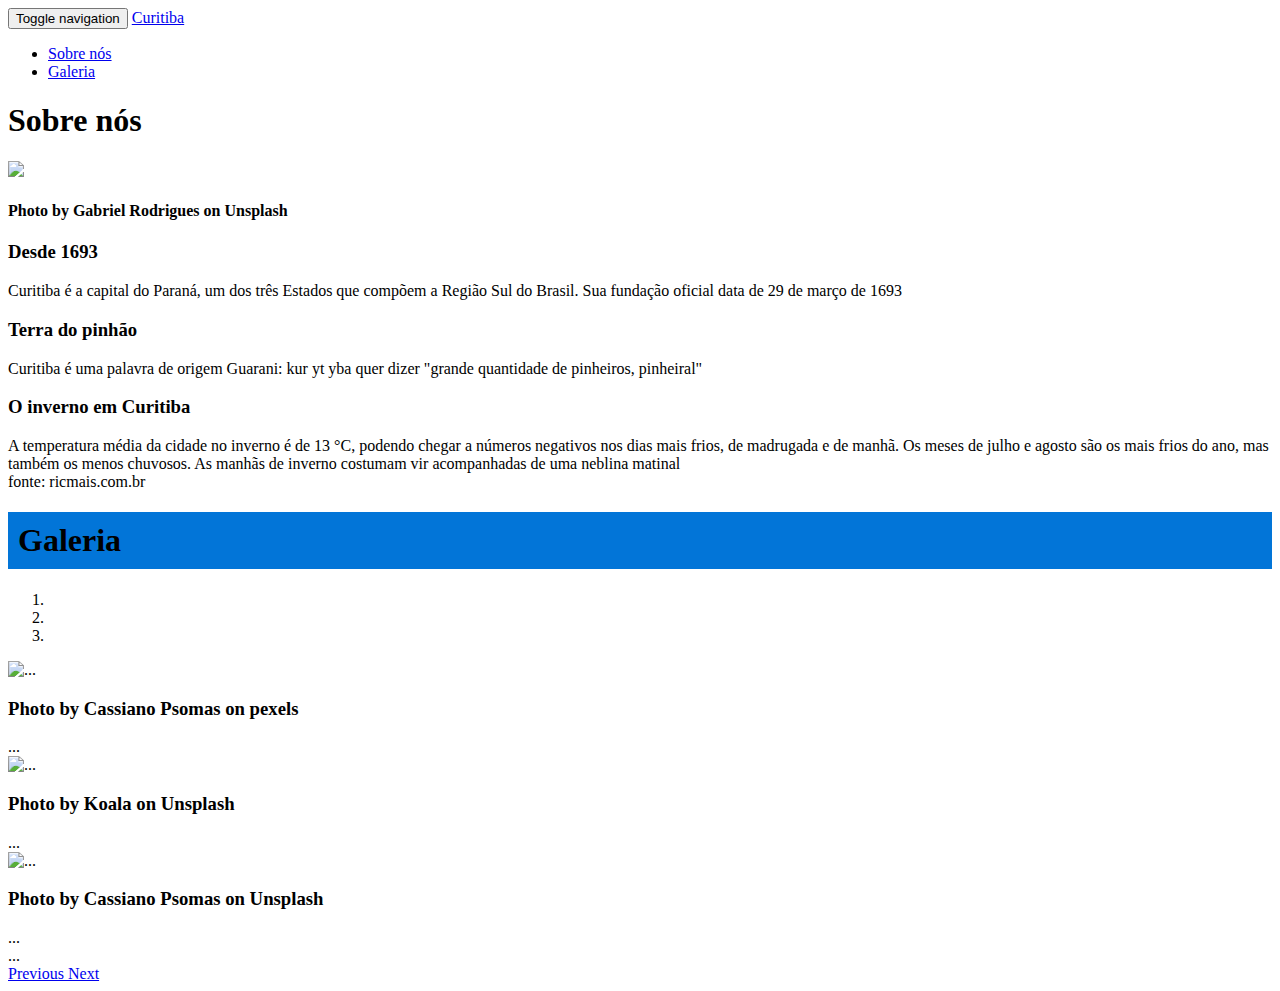
==== index.html @ e2ac1146 "Add files via upload" ====
<!DOCTYPE HTML>
<html lang="pt-br">
<head>
<meta charset="UTF-8">
<meta name="viewport" content="width=device-width, initial-scale=1"/>
<link rel="stylesheet" href="./bootstrap/css/bootstrap.min.css">
<link rel="stylesheet" href="./estilo.css">

<title>Curitiba</title>
</head>
<body>
<header>
<nav class="navbar navbar-default">
  <div class="container">
   <div class="navbar-header">
  <button type="button" class="navbar-toggle collapsed" data-toggle="collapse" data-target="#menu" aria-expanded="false">
        <span class="sr-only">Toggle navigation</span>
        <span class="icon-bar"></span>
        <span class="icon-bar"></span>
        <span class="icon-bar"></span>
      </button>
	  <a class="navbar-brand" href="#">Curitiba</a>
	  </div>
   <div class="collapse navbar-collapse" id="menu">
<ul class="nav navbar-nav" >
<li><a href="#sobre-nos">Sobre nós</a></li>
<li><a href="#clientes">Galeria</a></li>
</ul>
</div>
</div>
</nav>
</header>
<section class="container">
<div id="sobre-nos" class="container">
<h1> Sobre nós</h1>
<img class="img-responsive" src="./img/sobreNos.jpg"/>
<h4> Photo by Gabriel Rodrigues on Unsplash</h4>

<div class="panel-group"id="painel-sobre">
<div class="panel panel-default">
<div class="panel-heading" data-parent="#painel-sobre" data-toggle="collapse" data-target="#p1">
<h3 class="panel-title"  > Desde 1693</h3>
</div>

<div id="p1"class="collapse">
<p class="panel-body" > Curitiba é a capital do Paraná, um dos três Estados que compõem a Região Sul do Brasil. Sua fundação oficial data de 29 de março de 1693 </p>
</div>
</div>

<div class="panel panel-default">
<div class="panel-heading" data-parent="#painel-sobre" data-toggle="collapse" data-target="#p2">
<h3 class="panel-title" > Terra do pinhão</h3>
</div>

<div id="p2"class="collapse">
<p  class="panel-body"> Curitiba é uma palavra de origem Guarani: kur yt yba quer dizer "grande quantidade de pinheiros, pinheiral"</p>
</div>
</div>
<div class="panel panel-default">
<div class="panel-heading" data-parent="#painel-sobre" data-toggle="collapse" data-target="#p3">
<h3 class="panel-title"> O inverno em Curitiba</h3>
</div>
<div id="p3"class="collapse">
<p class="panel-body"> A temperatura média da cidade no inverno é de 13 °C, podendo chegar a números negativos nos dias mais frios, de madrugada e de manhã. 
Os meses de julho e agosto são os mais frios do ano, mas também os menos chuvosos. As manhãs de inverno costumam vir acompanhadas de uma neblina matinal <br>
fonte: ricmais.com.br
</p>
</div>
</div>
</div>
</section>
<Section class="container">
<h1 id="clientes" class="titulo-clientes"> Galeria</h1>
<div id="carousel-example-generic" class="carousel slide" data-ride="carousel">
  <!-- Indicators -->
  <ol class="carousel-indicators">
    <li data-target="#carousel-example-generic" data-slide-to="0" class="active"></li>
    <li data-target="#carousel-example-generic" data-slide-to="1"></li>
    <li data-target="#carousel-example-generic" data-slide-to="2"></li>
  </ol>

  <!-- Wrapper for slides -->
  <div class="carousel-inner" role="listbox">
    <div class="item active">
      <img src="./img/foto1.jpg" alt="...">
      <div class="carousel-caption">
	  <h3> Photo by Cassiano Psomas on pexels</h3>
        ...
      </div>
    </div>
    <div class="item">
      <img src="./img/foto2.jpg" alt="...">
      <div class="carousel-caption">
	  <h3> Photo by Koala on Unsplash</h3>
        ...
      </div>
    </div>
	<div class="item">
      <img src="./img/foto3.jpg" alt="...">
      <div class="carousel-caption">
	   <h3> Photo by Cassiano Psomas on Unsplash</h3>
        ...
      </div>
    </div>
    ...
  </div>

  <!-- Controls -->
  <a class="left carousel-control" href="#carousel-example-generic" role="button" data-slide="prev">
    <span class="glyphicon glyphicon-chevron-left" aria-hidden="true"></span>
    <span class="sr-only">Previous</span>
  </a>
  <a class="right carousel-control" href="#carousel-example-generic" role="button" data-slide="next">
    <span class="glyphicon glyphicon-chevron-right" aria-hidden="true"></span>
    <span class="sr-only">Next</span>
  </a>
</div>

<script src="./jquery.js"></script>
<script src="./bootstrap/js/bootstrap.min.js"></script>
	
</body>
</html>
---- estilo.css ----
#painel-sobre{
	margin-top: 20px;
}

.titulo-clientes{
	background-color: #0275D8;
	padding: 10px;
	
}
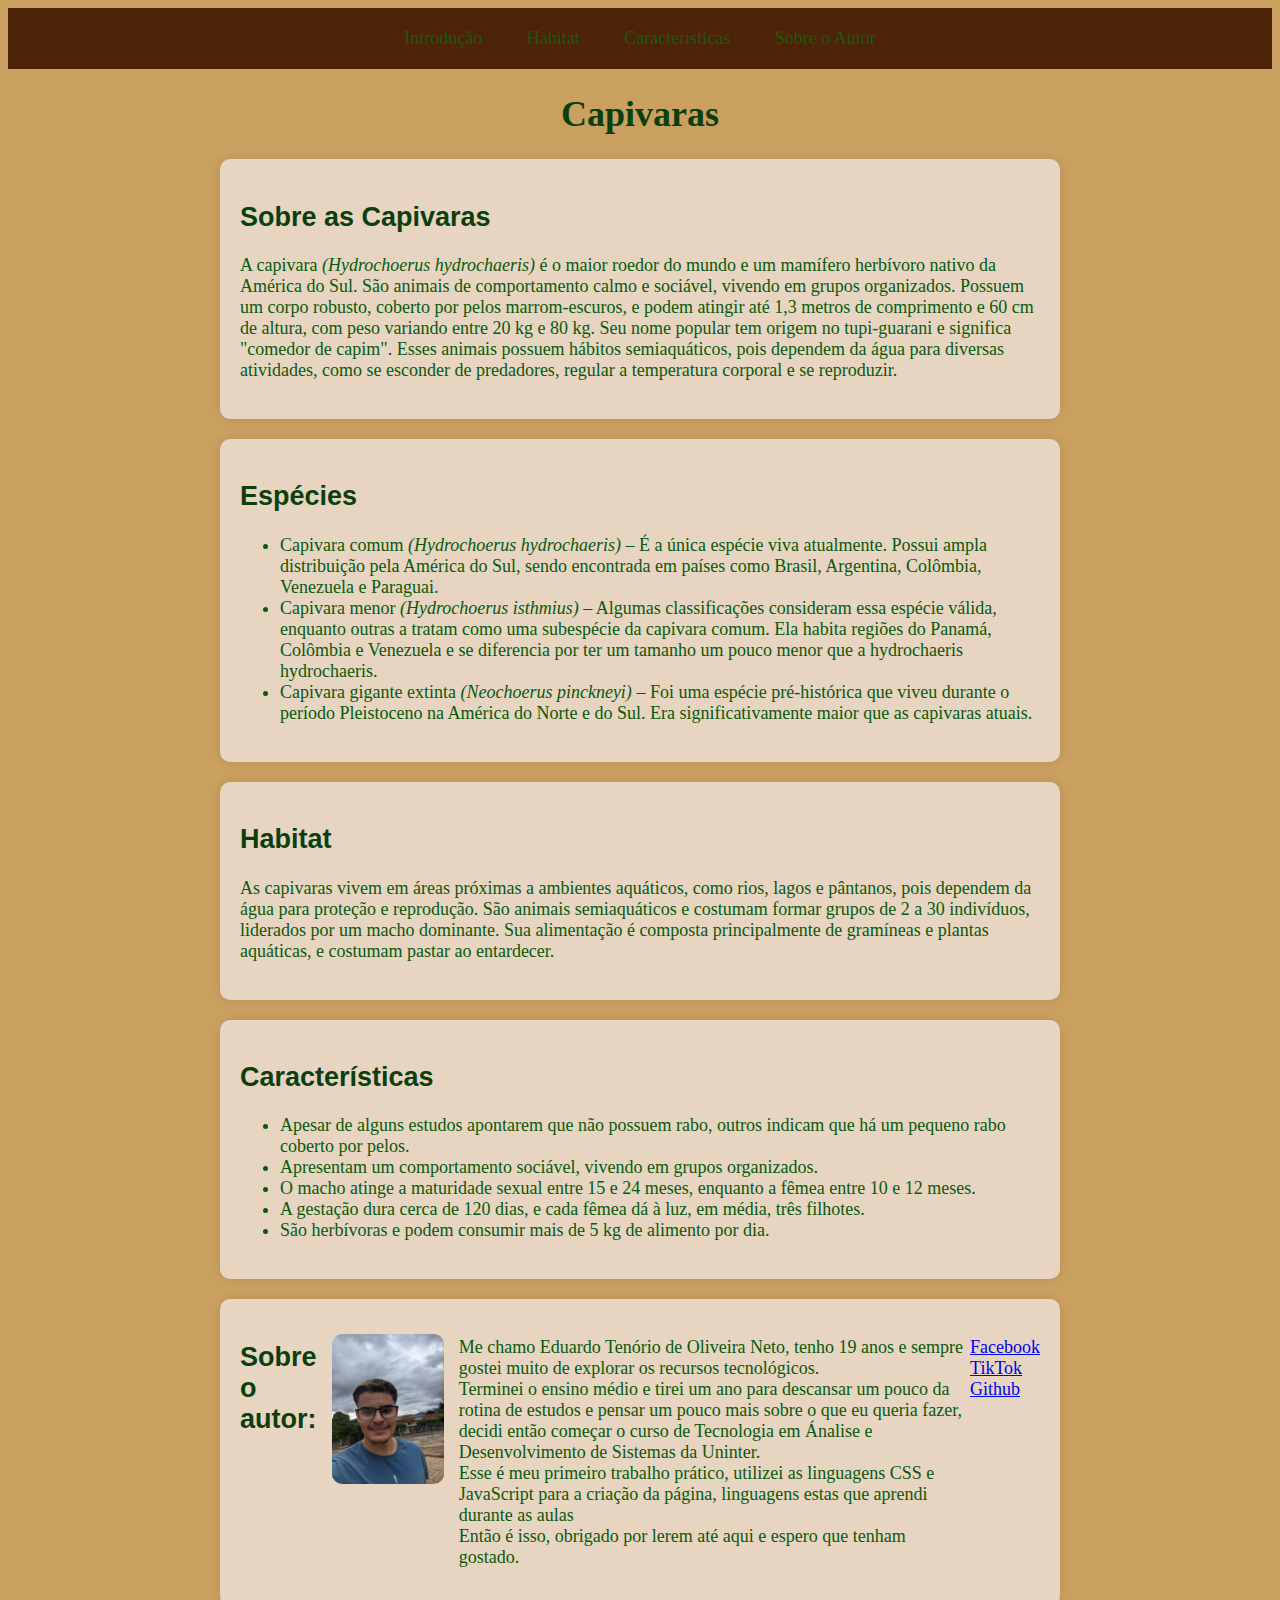
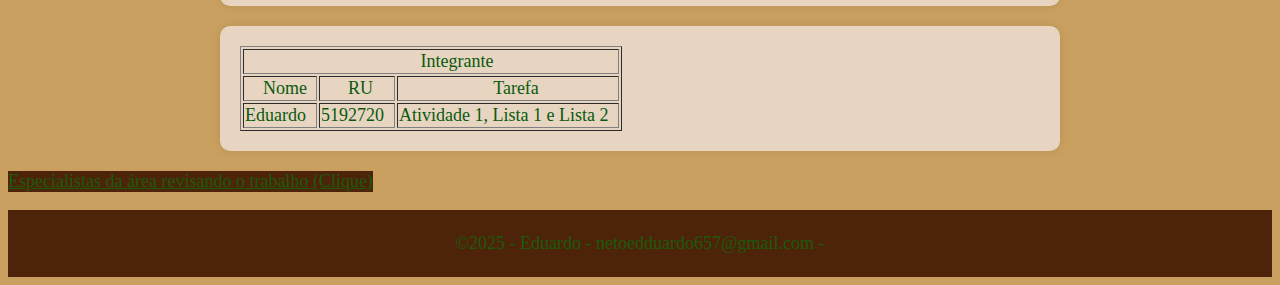
==== commit 0e7d32fb: "Add files via upload" ====
--- a/index.html
+++ b/index.html
@@ -1,123 +1,121 @@
-<!DOCTYPE HTML>
-<html lang="pt-br">
+<!DOCTYPE html>
+<html lang="en">
 <head>
-<meta charset="UTF-8">
-<meta name="viewport" content="width=device-width, initial-scale=1"/>
-<link rel="stylesheet" href="./bootstrap/css/bootstrap.min.css">
-<link rel="stylesheet" href="./estilo.css">
-
-<title>Curitiba</title>
+    <meta charset="UTF-8">
+    <meta name="viewport" content="width=device-width, initial-scale=1.0">
+    <title>Capivaras</title>
+    <link rel="stylesheet" href="Lista2.css">
 </head>
 <body>
-<header>
-<nav class="navbar navbar-default">
-  <div class="container">
-   <div class="navbar-header">
-  <button type="button" class="navbar-toggle collapsed" data-toggle="collapse" data-target="#menu" aria-expanded="false">
-        <span class="sr-only">Toggle navigation</span>
-        <span class="icon-bar"></span>
-        <span class="icon-bar"></span>
-        <span class="icon-bar"></span>
-      </button>
-	  <a class="navbar-brand" href="#">Curitiba</a>
-	  </div>
-   <div class="collapse navbar-collapse" id="menu">
-<ul class="nav navbar-nav" >
-<li><a href="#sobre-nos">Sobre nós</a></li>
-<li><a href="#clientes">Galeria</a></li>
-</ul>
-</div>
-</div>
-</nav>
-</header>
-<section class="container">
-<div id="sobre-nos" class="container">
-<h1> Sobre nós</h1>
-<img class="img-responsive" src="./img/sobreNos.jpg"/>
-<h4> Photo by Gabriel Rodrigues on Unsplash</h4>
+    <header>
+        <nav>
+            <a href="#introducao"> Introdução</a>
+            <a href="#habitat"> Habitat</a>
+            <a href="#caracteristicas"> Características</a>
+            <a href="#integrantes1"> Sobre o Autor</a>
+        </nav>
+    </header>
 
-<div class="panel-group"id="painel-sobre">
-<div class="panel panel-default">
-<div class="panel-heading" data-parent="#painel-sobre" data-toggle="collapse" data-target="#p1">
-<h3 class="panel-title"  > Desde 1693</h3>
+    <h1> Capivaras</h1>
+
+    <div id="introducao"> 
+    <h2> Sobre as Capivaras </h2>
+    <p> A capivara <em>(Hydrochoerus hydrochaeris)</em> é o maior roedor do mundo e um mamífero herbívoro nativo da América do Sul.
+        São animais de comportamento calmo e sociável, vivendo em grupos organizados. 
+        Possuem um corpo robusto, coberto por pelos marrom-escuros, e podem atingir até 1,3 metros de comprimento e 60 cm de altura, com peso variando entre 20 kg e 80 kg.
+        Seu nome popular tem origem no tupi-guarani e significa "comedor de capim". 
+        Esses animais possuem hábitos semiaquáticos, pois dependem da água para diversas atividades, como se esconder de predadores, regular a temperatura corporal e se reproduzir.</p>
+    </div>
+
+    <div>
+    <h2> Espécies</h2>
+    <ul>
+    <li> Capivara comum <em>(Hydrochoerus hydrochaeris)</em> – 
+        É a única espécie viva atualmente. Possui ampla distribuição pela América do Sul, sendo encontrada em países como Brasil, Argentina, Colômbia, Venezuela e Paraguai.</li>
+    <li> Capivara menor <em>(Hydrochoerus isthmius)</em> –
+        Algumas classificações consideram essa espécie válida, enquanto outras a tratam como uma subespécie da capivara comum. Ela habita regiões do Panamá, Colômbia e Venezuela e se diferencia por ter um tamanho um pouco menor que a hydrochaeris hydrochaeris.</li>
+    <li> Capivara gigante extinta <em>(Neochoerus pinckneyi)</em> – 
+        Foi uma espécie pré-histórica que viveu durante o período Pleistoceno na América do Norte e do Sul. Era significativamente maior que as capivaras atuais.</li>
+    </ul>
+    </div> 
+
+    <div id="habitat">
+        <h2> Habitat</h2>
+        <p>As capivaras vivem em áreas próximas a ambientes aquáticos, como rios, lagos e pântanos, pois dependem da água para proteção e reprodução. 
+        São animais semiaquáticos e costumam formar grupos de 2 a 30 indivíduos, liderados por um macho dominante.
+        Sua alimentação é composta principalmente de gramíneas e plantas aquáticas, e costumam pastar ao entardecer.</p>
+    </div>
+
+        <div id="caracteristicas">
+            <h2> Características</h2>
+            <ul>
+                <li>
+                    Apesar de alguns estudos apontarem que não possuem rabo, outros indicam que há um pequeno rabo coberto por pelos.
+                </li>
+                <li>
+                    Apresentam um comportamento sociável, vivendo em grupos organizados.
+                </li>
+                <li>
+                    O macho atinge a maturidade sexual entre 15 e 24 meses, enquanto a fêmea entre 10 e 12 meses.
+                </li>
+                <li>
+                    A gestação dura cerca de 120 dias, e cada fêmea dá à luz, em média, três filhotes.
+                </li>
+                <li>
+                    São herbívoras e podem consumir mais de 5 kg de alimento por dia.
+                </li>
+            </ul>
+        </div>
+           
+        <div id="integrantes1">  
+        <h2> Sobre o autor:</h2>           
+            <img src="WhatsApp Image 2025-03-26 at 11.33.09.jpeg" alt="Foto de perfil" > 
+        <p> Me chamo Eduardo Tenório de Oliveira Neto, tenho 19 anos e sempre gostei muito de explorar os recursos tecnológicos. 
+            <br>
+            Terminei o ensino médio e tirei um ano para descansar um pouco da rotina de estudos e pensar um pouco mais sobre o que eu queria fazer, decidi então começar o curso de Tecnologia em Ánalise e Desenvolvimento de Sistemas da Uninter.
+            <br>
+             Esse é meu primeiro trabalho prático, utilizei as linguagens CSS e JavaScript para a criação da página, linguagens estas que aprendi durante as aulas
+            <br>
+            Então é isso, obrigado por lerem até aqui e espero que tenham gostado.   </p>       
+        <p> <a href="https://www.facebook.com/share/19gdSaWhAd/">Facebook</a>
+                <a href="https://www.tiktok.com/@edulok10?_t=ZM-8v2lL9j30n1&_r=1"> TikTok</a>
+                <a href="https://github.com/Edulok10/eduardo.git "> Github</a>
+        </p>
+        </div>
+    
+<div id="tarefa">
+        <table border="1">
+            <tr>
+                <td colspan="60"> &nbsp&nbsp&nbsp&nbsp&nbsp&nbsp
+                    &nbsp&nbsp&nbsp&nbsp&nbsp&nbsp&nbsp&nbsp&nbsp
+                    &nbsp&nbsp&nbsp&nbsp&nbsp&nbsp&nbsp&nbsp&nbsp
+                    &nbsp&nbsp&nbsp&nbsp&nbsp&nbsp&nbsp&nbsp&nbsp
+                    &nbsp&nbspIntegrante</td>
+            </tr>
+
+            <tr> 
+                <td colspan="10"> &nbsp&nbsp&nbsp Nome </td>
+                <td colspan="10"> &nbsp&nbsp&nbsp&nbsp&nbsp RU </td>
+                <td colspan="10"> &nbsp&nbsp&nbsp&nbsp&nbsp&nbsp&nbsp
+                    &nbsp&nbsp&nbsp&nbsp&nbsp&nbsp&nbsp&nbsp&nbsp&nbsp
+                    &nbsp Tarefa </td>
+            </tr>
+                <tr>
+                    <td colspan="10"> Eduardo &nbsp</td>
+                    <td colspan="10"> 5192720 &nbsp</td>
+                    <td colspan="10"> Atividade 1, Lista 1 e Lista 2 &nbsp</td>
+                </tr>   
+        </table>
 </div>
 
-<div id="p1"class="collapse">
-<p class="panel-body" > Curitiba é a capital do Paraná, um dos três Estados que compõem a Região Sul do Brasil. Sua fundação oficial data de 29 de março de 1693 </p>
-</div>
-</div>
+<p class="clicar" onclick="mostrarImagem()"> Especialistas da área revisando o trabalho (Clique)</p>
+    <img id="imagem" src="https://tm.ibxk.com.br/2021/06/18/18130929836150.jpg?ims=1200x675" alt="Imagem exibida">
 
-<div class="panel panel-default">
-<div class="panel-heading" data-parent="#painel-sobre" data-toggle="collapse" data-target="#p2">
-<h3 class="panel-title" > Terra do pinhão</h3>
-</div>
+<footer>
+    <p>&copy;2025 - Eduardo - netoedduardo657@gmail.com - </p>
+</footer>
 
-<div id="p2"class="collapse">
-<p  class="panel-body"> Curitiba é uma palavra de origem Guarani: kur yt yba quer dizer "grande quantidade de pinheiros, pinheiral"</p>
-</div>
-</div>
-<div class="panel panel-default">
-<div class="panel-heading" data-parent="#painel-sobre" data-toggle="collapse" data-target="#p3">
-<h3 class="panel-title"> O inverno em Curitiba</h3>
-</div>
-<div id="p3"class="collapse">
-<p class="panel-body"> A temperatura média da cidade no inverno é de 13 °C, podendo chegar a números negativos nos dias mais frios, de madrugada e de manhã. 
-Os meses de julho e agosto são os mais frios do ano, mas também os menos chuvosos. As manhãs de inverno costumam vir acompanhadas de uma neblina matinal <br>
-fonte: ricmais.com.br
-</p>
-</div>
-</div>
-</div>
-</section>
-<Section class="container">
-<h1 id="clientes" class="titulo-clientes"> Galeria</h1>
-<div id="carousel-example-generic" class="carousel slide" data-ride="carousel">
-  <!-- Indicators -->
-  <ol class="carousel-indicators">
-    <li data-target="#carousel-example-generic" data-slide-to="0" class="active"></li>
-    <li data-target="#carousel-example-generic" data-slide-to="1"></li>
-    <li data-target="#carousel-example-generic" data-slide-to="2"></li>
-  </ol>
+<script src="Lista2.js"></script>
 
-  <!-- Wrapper for slides -->
-  <div class="carousel-inner" role="listbox">
-    <div class="item active">
-      <img src="./img/foto1.jpg" alt="...">
-      <div class="carousel-caption">
-	  <h3> Photo by Cassiano Psomas on pexels</h3>
-        ...
-      </div>
-    </div>
-    <div class="item">
-      <img src="./img/foto2.jpg" alt="...">
-      <div class="carousel-caption">
-	  <h3> Photo by Koala on Unsplash</h3>
-        ...
-      </div>
-    </div>
-	<div class="item">
-      <img src="./img/foto3.jpg" alt="...">
-      <div class="carousel-caption">
-	   <h3> Photo by Cassiano Psomas on Unsplash</h3>
-        ...
-      </div>
-    </div>
-    ...
-  </div>
-
-  <!-- Controls -->
-  <a class="left carousel-control" href="#carousel-example-generic" role="button" data-slide="prev">
-    <span class="glyphicon glyphicon-chevron-left" aria-hidden="true"></span>
-    <span class="sr-only">Previous</span>
-  </a>
-  <a class="right carousel-control" href="#carousel-example-generic" role="button" data-slide="next">
-    <span class="glyphicon glyphicon-chevron-right" aria-hidden="true"></span>
-    <span class="sr-only">Next</span>
-  </a>
-</div>
-
-<script src="./jquery.js"></script>
-<script src="./bootstrap/js/bootstrap.min.js"></script>
-	
 </body>
 </html>--- a/Lista2.css
+++ b/Lista2.css
@@ -0,0 +1,78 @@
+body{
+    font-size: large;
+    font-family: Georgia, 'Times New Roman', Times, serif;
+    background-color: #caa060;
+    color: #0a5a0e;
+}
+
+h2 {
+    font-family:'Lucida Sans', 'Lucida Sans Regular', 'Lucida Grande', 'Lucida Sans Unicode', Geneva, Verdana, sans-serif;
+    color: #0c3f0e;
+}
+
+h1 {
+    text-align: center;
+    color: #0c3f0e;
+}
+
+nav a:hover{
+    background : #4d2409;
+    }
+
+nav a{
+    color: rgb(27, 90, 11);
+    text-decoration:none;
+    font-size:18px;
+    display:inline-block;
+    padding: 10px 20px;
+}
+
+header{
+    background:#4d2409;
+    text-align:center;
+    padding : 10px;
+  }
+    
+
+img{
+    width: 150px;
+    height: 150px;
+    margin: 15px 15px;
+    border-radius: 10px;
+}
+
+#integrantes1{
+    display: flex;
+    flex-direction: row;
+    justify-content: left;
+}
+
+footer{
+    text-align:center;
+    background:#4d2409;
+    color:rgb(27, 90, 11);
+    padding: 5px;
+    margin-top:5px;
+    }
+
+#imagem {
+    display: none;
+    }
+
+    .clicar {
+        cursor: pointer;
+        text-decoration: underline;
+        background-color: #4d2409;
+        width:fit-content;
+        color: rgb(27, 90, 11);
+    }
+
+    div{
+        max-width: 800px;
+        margin:20px auto;
+        background: rgb(231, 213, 193);
+        padding: 20px;
+        border-radius:10px;
+        box-shadow: 0 0 10px rgba(0, 0, 0, 0.1);
+      }
+
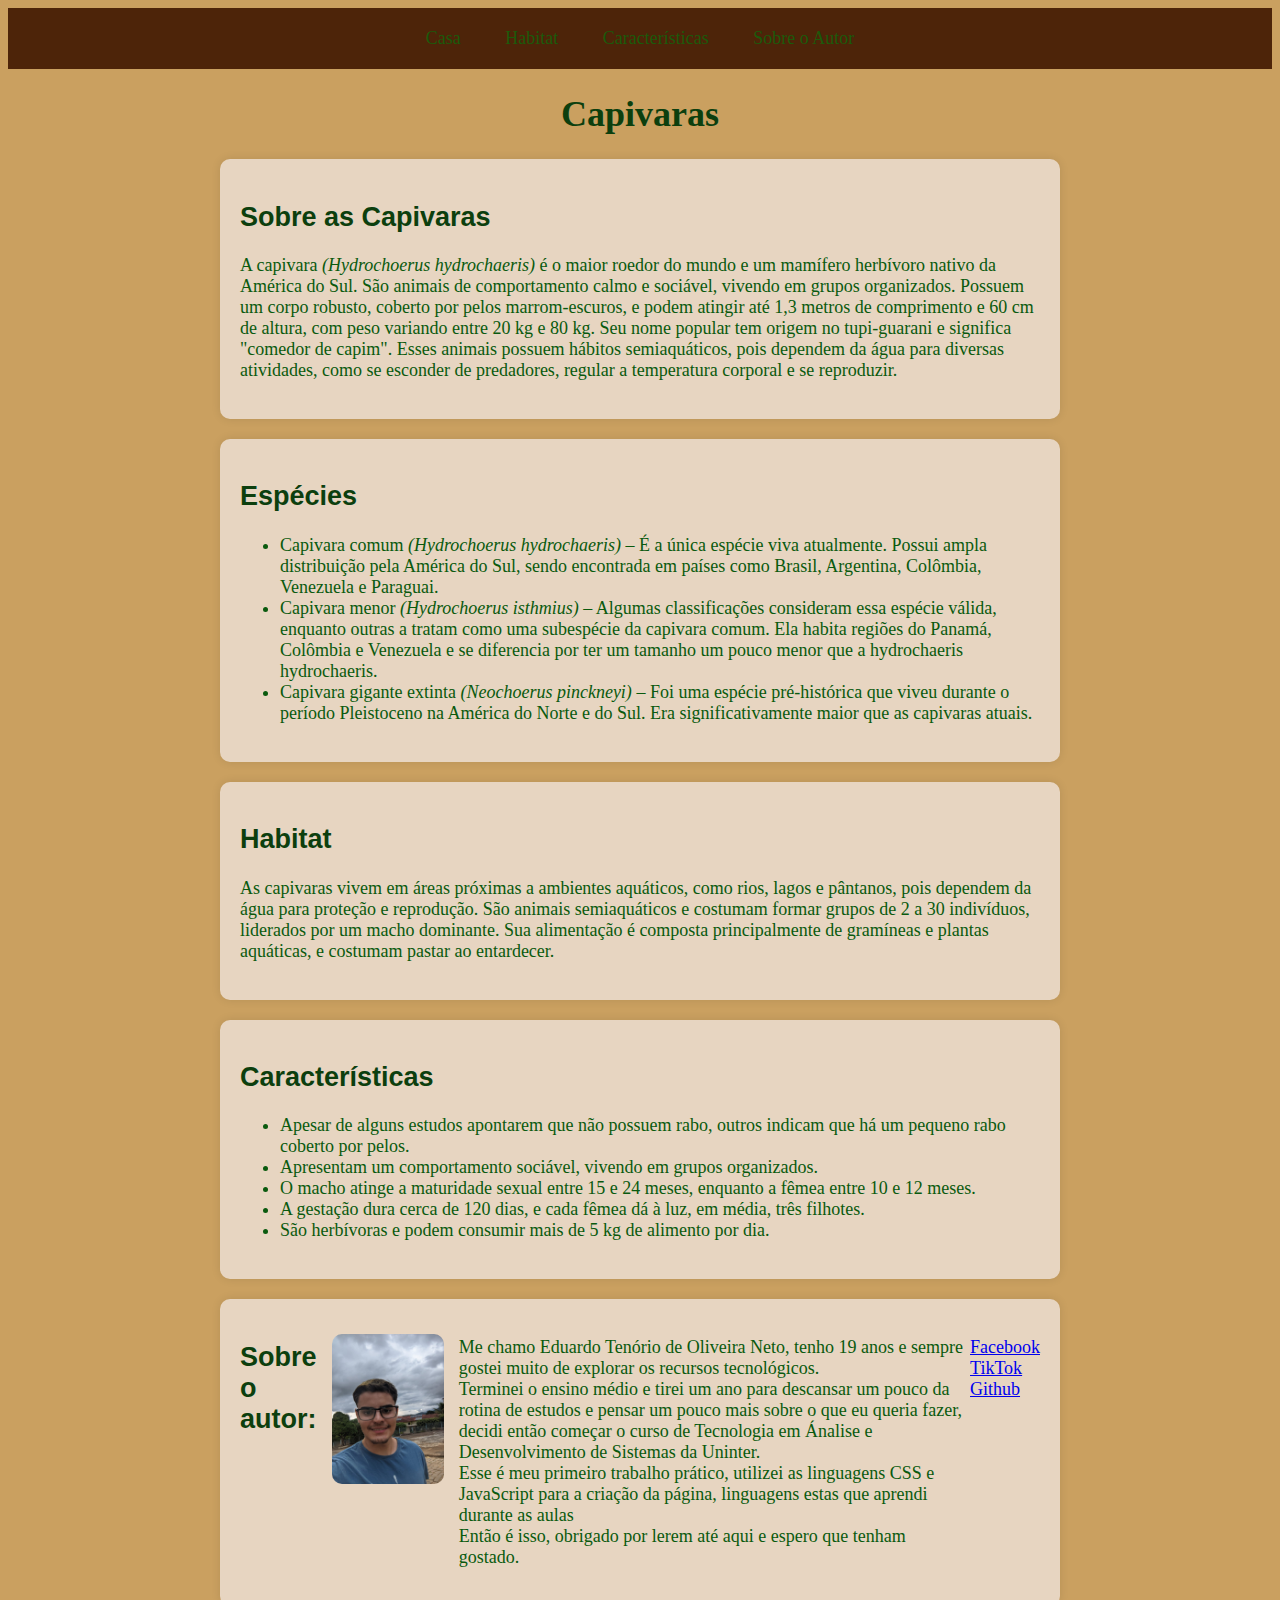
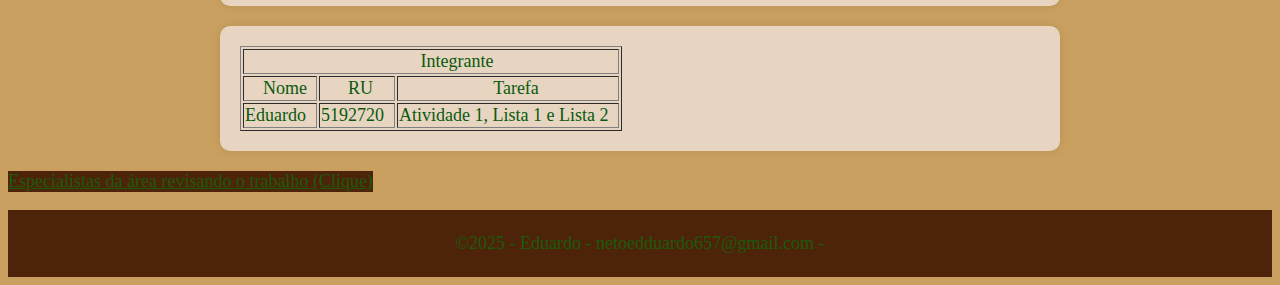
==== commit 5b1c9d0c: "Update index.html" ====
--- a/index.html
+++ b/index.html
@@ -9,7 +9,8 @@
 <body>
     <header>
         <nav>
-            <a href="#introducao"> Introdução</a>
+            <a href="#introducao"> Casa
+            </a>
             <a href="#habitat"> Habitat</a>
             <a href="#caracteristicas"> Características</a>
             <a href="#integrantes1"> Sobre o Autor</a>
@@ -118,4 +119,4 @@
 <script src="Lista2.js"></script>
 
 </body>
-</html>+</html>
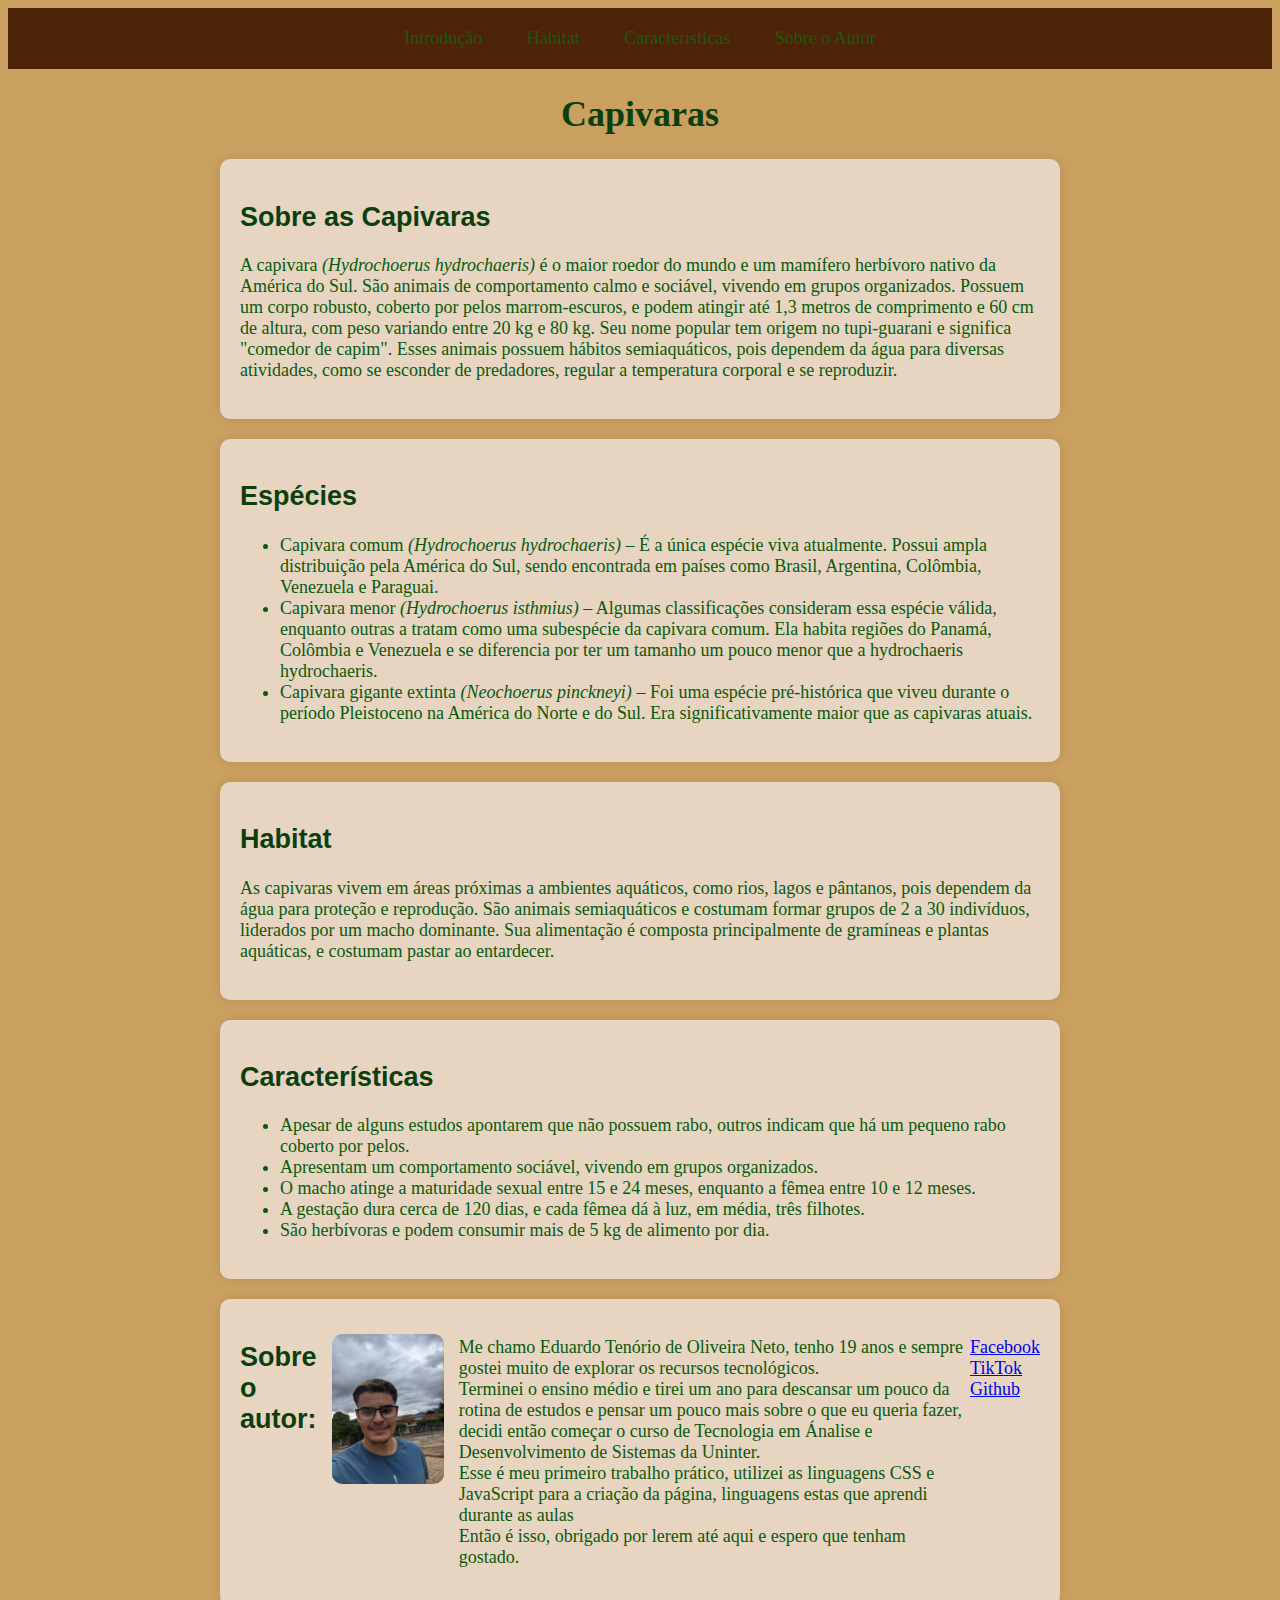
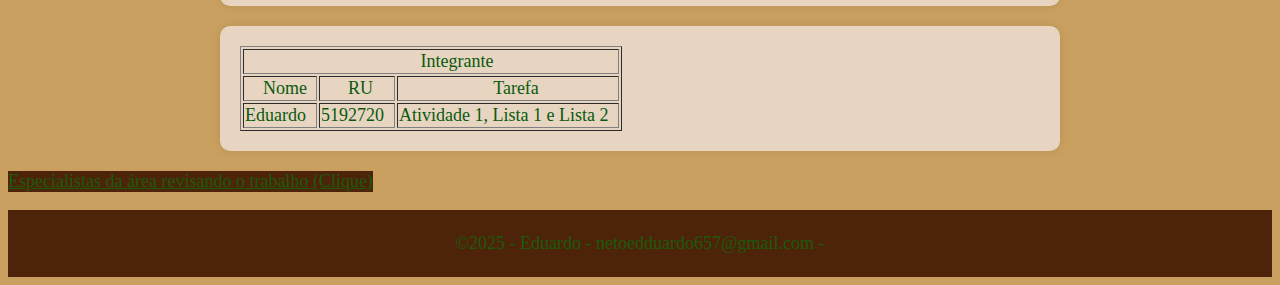
==== commit d94e4d10: "Update index.html" ====
--- a/index.html
+++ b/index.html
@@ -9,7 +9,7 @@
 <body>
     <header>
         <nav>
-            <a href="#introducao"> Casa
+            <a href="#introducao"> Introdução 
             </a>
             <a href="#habitat"> Habitat</a>
             <a href="#caracteristicas"> Características</a>
